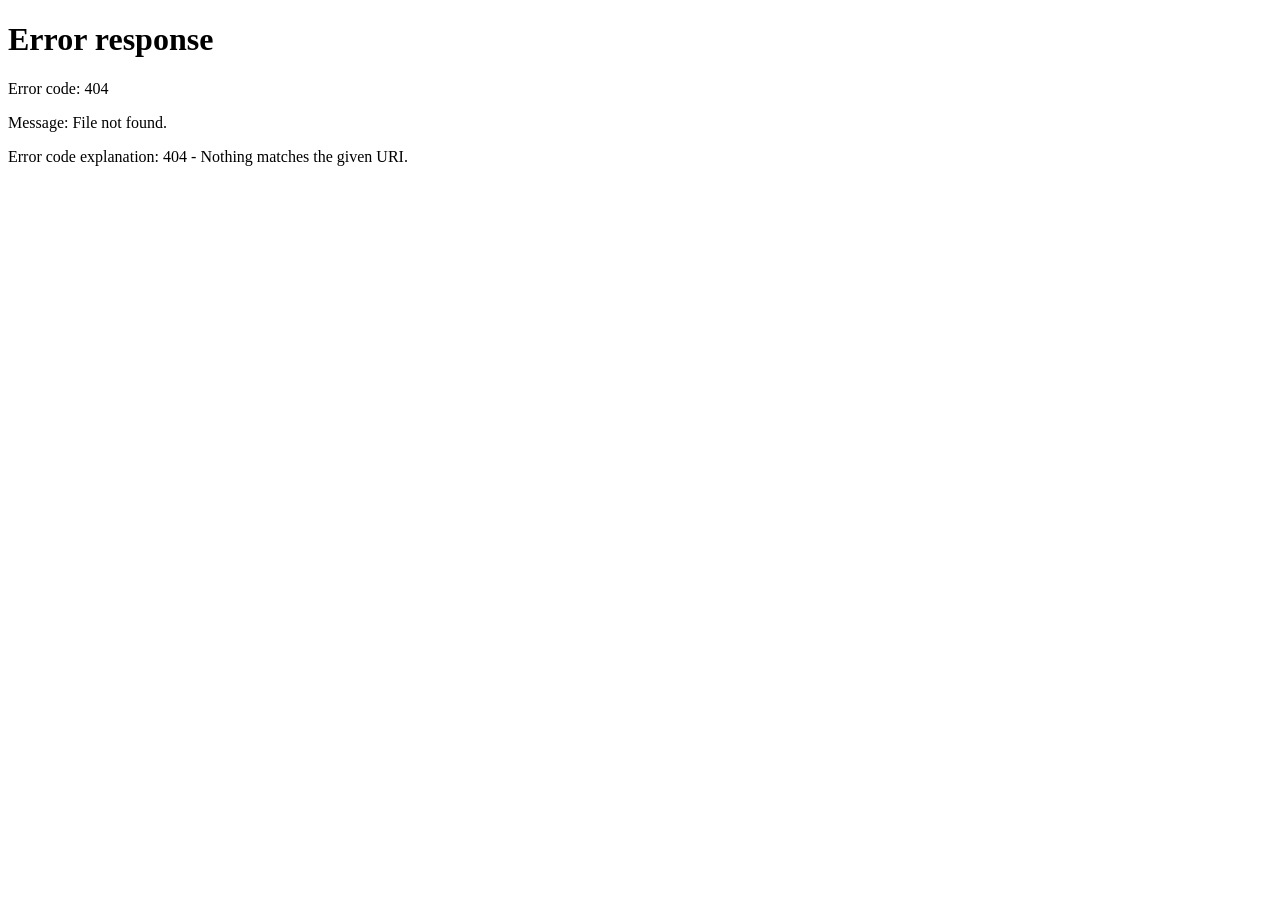
==== index.html @ 0eb9cf0d "Create index.html" ====
<!DOCTYPE html>
<html>
  <head>
    <meta http-equiv="refresh" content="0; url=./webapps/index.html" />
    <title>Redirecting...</title>
  </head>
  <body>
    <p>If you are not redirected automatically, <a href="./webapps/index.html">click here</a>.</p>
  </body>
</html>
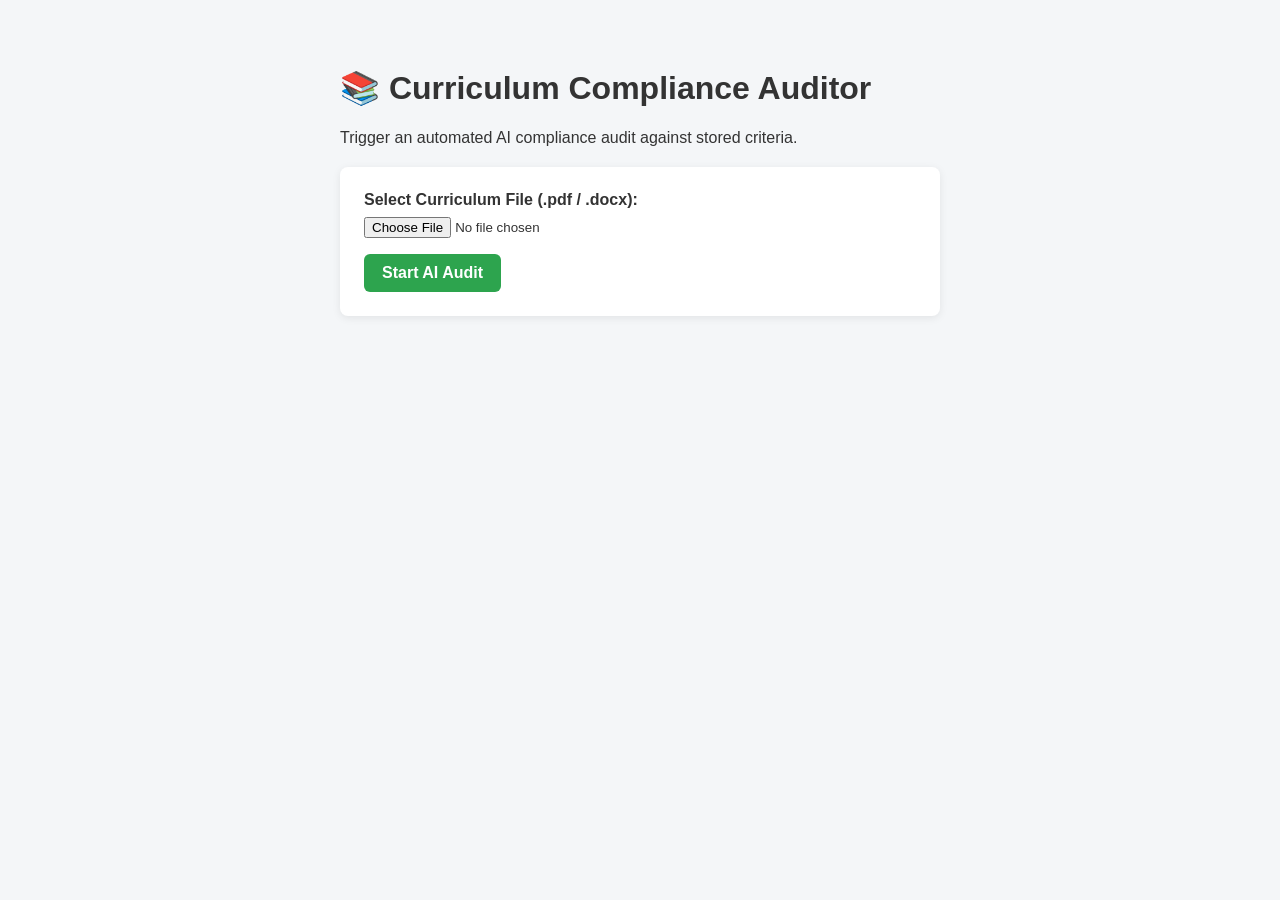
==== commit 21b50be3: "Update index.html" ====
--- a/index.html
+++ b/index.html
@@ -1,10 +1,10 @@
 <!DOCTYPE html>
 <html>
   <head>
-    <meta http-equiv="refresh" content="0; url=./webapps/index.html" />
+    <meta http-equiv="refresh" content="0; url=./webapp/index.html" />
     <title>Redirecting...</title>
   </head>
   <body>
-    <p>If you are not redirected automatically, <a href="./webapps/index.html">click here</a>.</p>
+    <p>If you are not redirected automatically, <a href="./webapp/index.html">click here</a>.</p>
   </body>
 </html>
